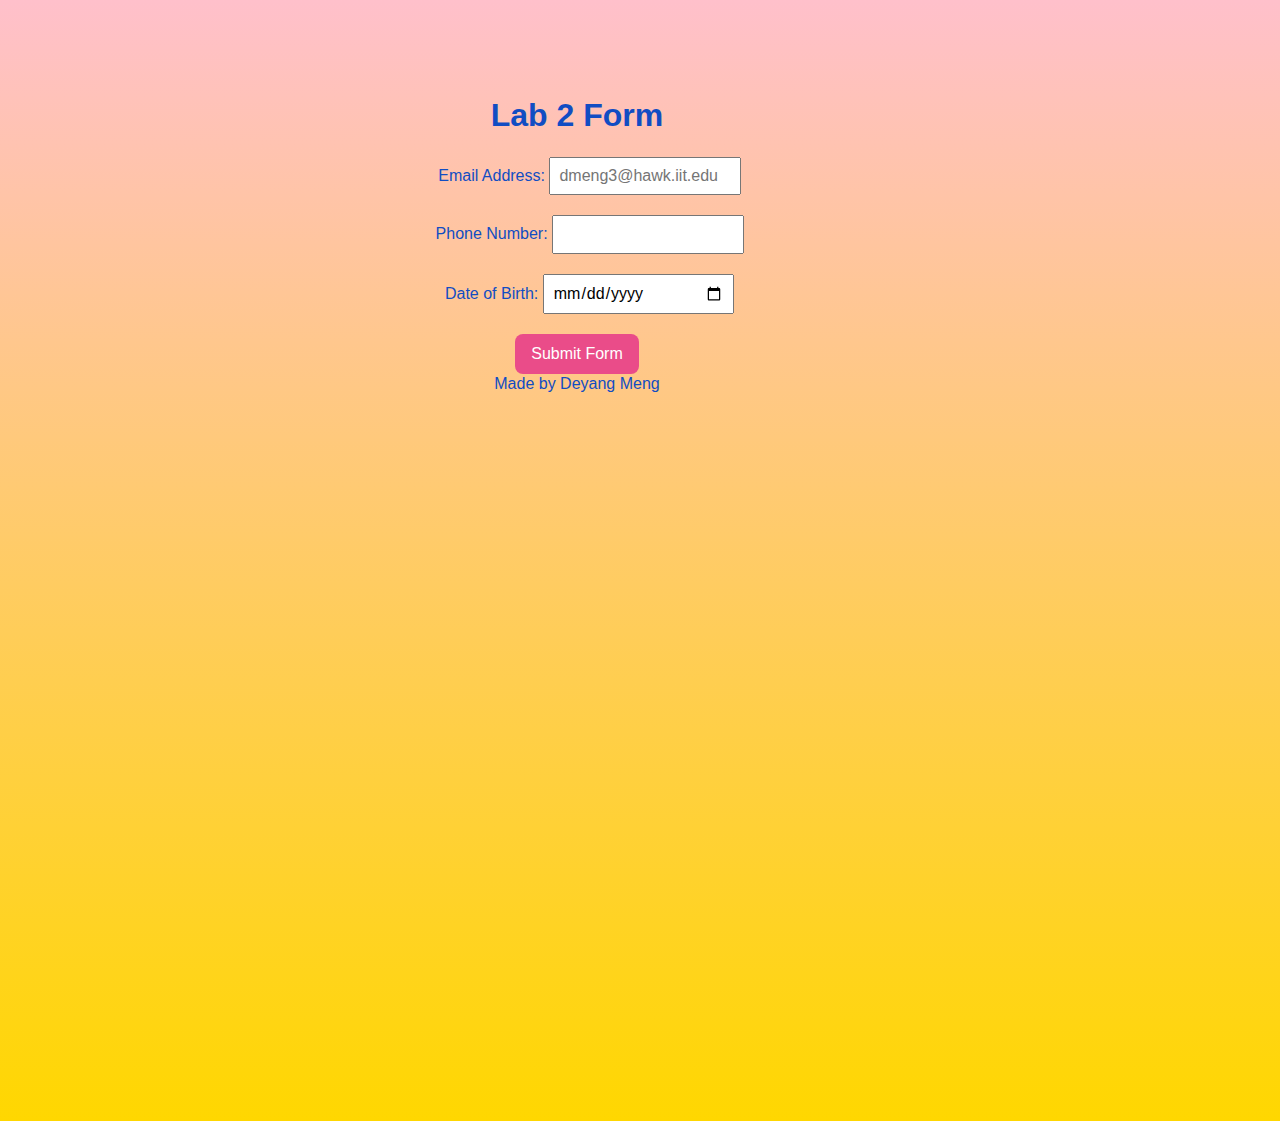
==== index.html @ 2323c8f9 "Update index.html" ====
<!DOCTYPE html>
<html lang="en" >
<head>
	<meta http-equiv="Content-Type" content="text/html; charset=UTF-8">
	<title>Lab 2 form</title>
	<link rel="stylesheet" href="css/reset.css">
	<link rel="stylesheet" href="css/style.css">
	<link rel="stylesheet" href="css/normalize.css">

</head>
<body>
	<div id="main">
		<h1>Lab 2 Form</h1>
		<form method="POST" autocomplete="on">
			<label>Email Address: <input required name="email" type="email" placeholder="dmeng3@hawk.iit.edu"></label>
			<label>Phone Number: <input required name="phone" type="tel"></label>
			<label>Date of Birth: <input required name="date" type="date"></label>
			<button type="submit" id="button">Submit Form</button>
		</form>
		<footer>
			<p>
				<span>
					<span>Made by Deyang Meng</span>
				</span>
			</p>
		</footer>
	</div>
</body>
</html>
---- css/style.css ----
body {
  font-family: 'Yanone Kaffeesatz', sans-serif;
  color: #114dc3;
  line-height: 120%;
  background: linear-gradient(#FFC0CB, #ffd700);
  text-align: center;

}

#main {
  padding: 2% 20%;
  padding-left: 10%;
  width: 500px;
  height: 1000px;
  margin-left: 25%;
}

h1 {
  font-family: 'Lekton', sans-serif;
  margin-top: 4%;
  font-weight: bold;
  font-size: 2em;
  margin-bottom: 1em;
}

form {
  max-width: 800px;
  margin: 0 auto;
}

label {
  display: block;
  margin-bottom: 5px;
  padding-left: 5%;
}

input {
  width: 100%;
  padding: 8px;
  margin-bottom: 15px;
  box-sizing: border-box;
}

button {
  background-color: #EA4C89;
  border-radius: 8px;
  border-style: none;
  box-sizing: border-box;
  color: #FFFFFF;
  cursor: pointer;
  display: inline-block;
  font-size: 14px;
  font-weight: 500;
  height: 40px;
  line-height: 20px;
  margin: 0;
  padding: 10px 16px;
  position: relative;
  text-align: center;
  transition: color 100ms;
}

@media screen and (min-width: 600px) {
  #main {
    text-align: center;
    margin: 4% auto 0 auto;
    width: 40%;
  }

  input {
    width: 40%
  }


}
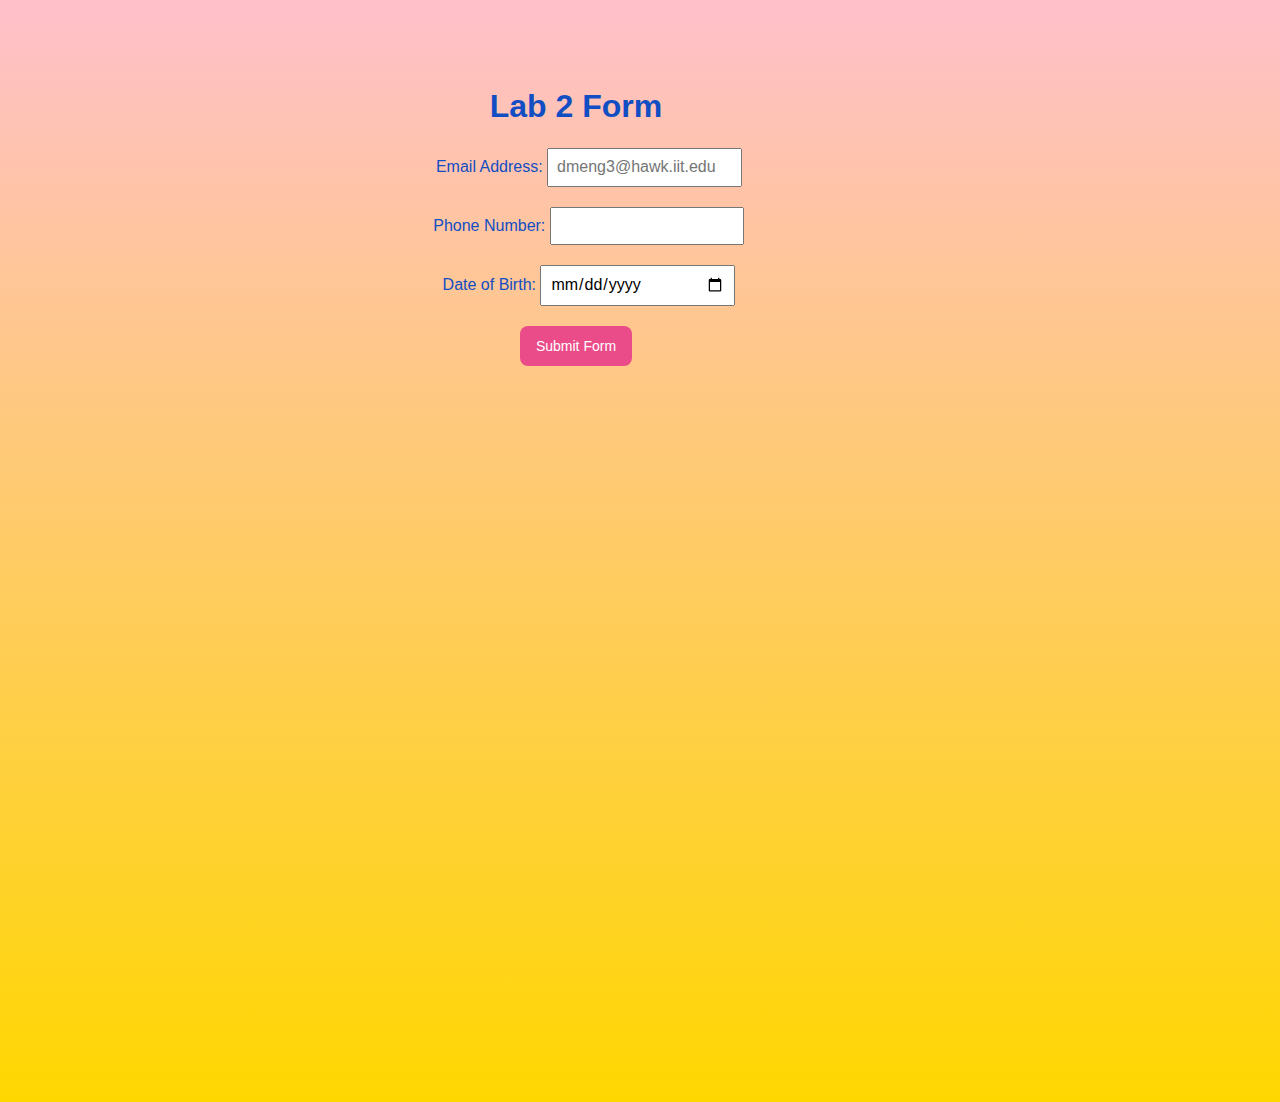
==== commit 7a8f2cd7: "Add files via upload" ====
--- a/index.html
+++ b/index.html
@@ -1,11 +1,13 @@
 <!DOCTYPE html>
-<html lang="en" >
+<html lang="en" class="nojs">
 <head>
-	<meta http-equiv="Content-Type" content="text/html; charset=UTF-8">
-	<title>Lab 2 form</title>
-	<link rel="stylesheet" href="css/reset.css">
-	<link rel="stylesheet" href="css/style.css">
+  <title>Lab 2</title>
+  <meta charset="utf-8" />
+  <meta name="viewport" content="width=device-width,initial-scale=1.0,shrink-to-fit=no" />
+  <link rel="stylesheet" href="css/reset.css">
 	<link rel="stylesheet" href="css/normalize.css">
+  <link rel="stylesheet" media="screen" href="css/meyersreset-and-normalize-form.css" />
+  <link rel="stylesheet" media="screen" href="css/screen.css" />
 
 </head>
 <body>
@@ -17,13 +19,6 @@
 			<label>Date of Birth: <input required name="date" type="date"></label>
 			<button type="submit" id="button">Submit Form</button>
 		</form>
-		<footer>
-			<p>
-				<span>
-					<span>Made by Deyang Meng</span>
-				</span>
-			</p>
-		</footer>
 	</div>
 </body>
-</html>
+</html>--- a/css/screen.css
+++ b/css/screen.css
@@ -0,0 +1,77 @@
+body {
+    font-family: 'Yanone Kaffeesatz', sans-serif;
+    color: #114dc3;
+    line-height: 120%;
+    background: linear-gradient(#FFC0CB, #ffd700);
+    text-align: center;
+  
+  }
+  
+  #main {
+    padding: 2% 20%;
+    padding-left: 10%;
+    width: 500px;
+    height: 1000px;
+    margin-left: 25%;
+  }
+  
+  h1 {
+    font-family: 'Lekton', sans-serif;
+    margin-top: 4%;
+    font-weight: bold;
+    font-size: 2em;
+    margin-bottom: 1em;
+  }
+  
+  form {
+    max-width: 800px;
+    margin: 0 auto;
+  }
+  
+  label {
+    display: block;
+    margin-bottom: 5px;
+    padding-left: 5%;
+  }
+  
+  input {
+    width: 100%;
+    padding: 8px;
+    margin-bottom: 15px;
+    box-sizing: border-box;
+  }
+  
+  button {
+    background-color: #EA4C89;
+    border-radius: 8px;
+    border-style: none;
+    box-sizing: border-box;
+    color: #FFFFFF;
+    cursor: pointer;
+    display: inline-block;
+    font-size: 14px;
+    font-weight: 500;
+    height: 40px;
+    line-height: 20px;
+    margin: 0;
+    padding: 10px 16px;
+    position: relative;
+    text-align: center;
+    transition: color 100ms;
+  }
+  p{
+    width: 100%;
+  }
+  @media screen and (min-width: 600px) {
+    #main {
+      text-align: center;
+      margin: 4% auto 0 auto;
+      width: 40%;
+    }
+  
+    input {
+      width: 40%
+    }
+  
+  
+  }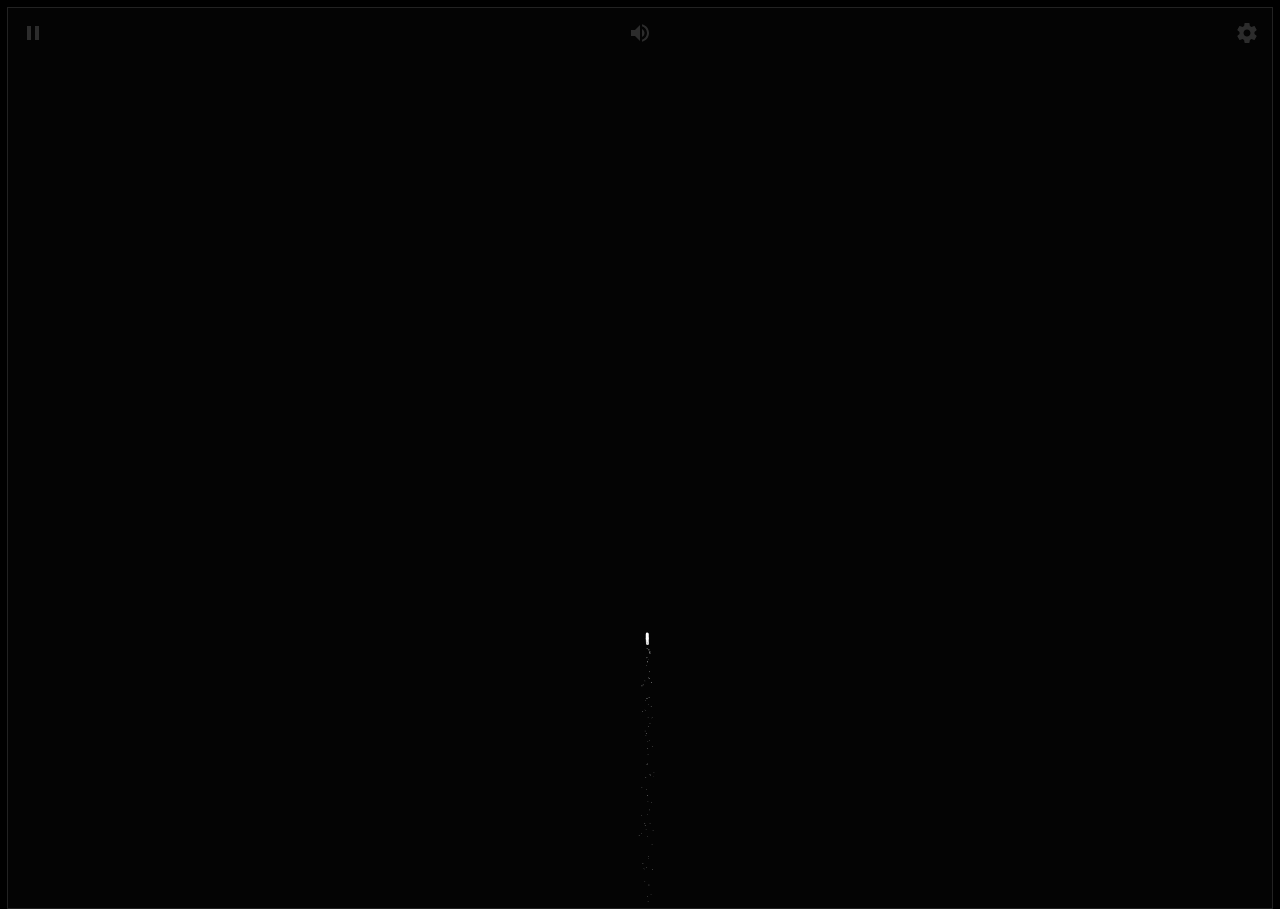
==== commit 56494d46: "Add files via upload" ====
--- a/index.html
+++ b/index.html
@@ -1,24 +1,246 @@
-<!DOCTYPE html>
-<html lang="en" class="nojs">
-<head>
-  <title>Lab 2</title>
-  <meta charset="utf-8" />
-  <meta name="viewport" content="width=device-width,initial-scale=1.0,shrink-to-fit=no" />
-  <link rel="stylesheet" href="css/reset.css">
-	<link rel="stylesheet" href="css/normalize.css">
-  <link rel="stylesheet" media="screen" href="css/meyersreset-and-normalize-form.css" />
-  <link rel="stylesheet" media="screen" href="css/screen.css" />
-
-</head>
-<body>
-	<div id="main">
-		<h1>Lab 2 Form</h1>
-		<form method="POST" autocomplete="on">
-			<label>Email Address: <input required name="email" type="email" placeholder="dmeng3@hawk.iit.edu"></label>
-			<label>Phone Number: <input required name="phone" type="tel"></label>
-			<label>Date of Birth: <input required name="date" type="date"></label>
-			<button type="submit" id="button">Submit Form</button>
-		</form>
-	</div>
-</body>
+<!DOCTYPE html>
+<html lang="en">
+
+<head>
+	<meta charset="UTF-8">
+	<title>
+		QP-烟花
+	</title>
+	<meta name="viewport" content="width=device-width, initial-scale=1, user-scalable=no">
+	<meta name="mobile-web-app-capable" content="yes">
+	<meta name="apple-mobile-web-app-capable" content="yes">
+	<meta name="theme-color" content="#000000">
+	<link rel="shortcut icon" type="image/png" href="./images/favicon.png">
+	<link rel="icon" type="image/png" href="./images/favicon.png">
+	<link rel="apple-touch-icon-precomposed" href="./images/favicon.png">
+	<meta name="msapplication-TileColor" content="#000000">
+	<meta name="msapplication-TileImage" content="./images/favicon.png">
+	<link href="./fonts/css.css" rel="stylesheet">
+	<link rel="stylesheet" href="./css/style.css">
+</head>
+
+<body>
+	<!-- partial:index.partial.html -->
+	<!-- SVG Spritesheet -->
+	<div style="height: 0; width: 0; position: absolute; visibility: hidden;">
+		<svg xmlns="http://www.w3.org/2000/svg">
+			<symbol id="icon-play" viewBox="0 0 24 24">
+				<path d="M8 5v14l11-7z" />
+			</symbol>
+			<symbol id="icon-pause" viewBox="0 0 24 24">
+				<path d="M6 19h4V5H6v14zm8-14v14h4V5h-4z" />
+			</symbol>
+			<symbol id="icon-close" viewBox="0 0 24 24">
+				<path
+					d="M19 6.41L17.59 5 12 10.59 6.41 5 5 6.41 10.59 12 5 17.59 6.41 19 12 13.41 17.59 19 19 17.59 13.41 12z" />
+			</symbol>
+			<symbol id="icon-settings" viewBox="0 0 24 24">
+				<path
+					d="M19.43 12.98c.04-.32.07-.64.07-.98s-.03-.66-.07-.98l2.11-1.65c.19-.15.24-.42.12-.64l-2-3.46c-.12-.22-.39-.3-.61-.22l-2.49 1c-.52-.4-1.08-.73-1.69-.98l-.38-2.65C14.46 2.18 14.25 2 14 2h-4c-.25 0-.46.18-.49.42l-.38 2.65c-.61.25-1.17.59-1.69.98l-2.49-1c-.23-.09-.49 0-.61.22l-2 3.46c-.13.22-.07.49.12.64l2.11 1.65c-.04.32-.07.65-.07.98s.03.66.07.98l-2.11 1.65c-.19.15-.24.42-.12.64l2 3.46c.12.22.39.3.61.22l2.49-1c.52.4 1.08.73 1.69.98l.38 2.65c.03.24.24.42.49.42h4c.25 0 .46-.18.49-.42l.38-2.65c.61-.25 1.17-.59 1.69-.98l2.49 1c.23.09.49 0 .61-.22l2-3.46c.12-.22.07-.49-.12-.64l-2.11-1.65zM12 15.5c-1.93 0-3.5-1.57-3.5-3.5s1.57-3.5 3.5-3.5 3.5 1.57 3.5 3.5-1.57 3.5-3.5 3.5z" />
+			</symbol>
+			<symbol id="icon-sound-on" viewBox="0 0 24 24">
+				<path
+					d="M3 9v6h4l5 5V4L7 9H3zm13.5 3c0-1.77-1.02-3.29-2.5-4.03v8.05c1.48-.73 2.5-2.25 2.5-4.02zM14 3.23v2.06c2.89.86 5 3.54 5 6.71s-2.11 5.85-5 6.71v2.06c4.01-.91 7-4.49 7-8.77s-2.99-7.86-7-8.77z" />
+			</symbol>
+			<symbol id="icon-sound-off" viewBox="0 0 24 24">
+				<path
+					d="M16.5 12c0-1.77-1.02-3.29-2.5-4.03v2.21l2.45 2.45c.03-.2.05-.41.05-.63zm2.5 0c0 .94-.2 1.82-.54 2.64l1.51 1.51C20.63 14.91 21 13.5 21 12c0-4.28-2.99-7.86-7-8.77v2.06c2.89.86 5 3.54 5 6.71zM4.27 3L3 4.27 7.73 9H3v6h4l5 5v-6.73l4.25 4.25c-.67.52-1.42.93-2.25 1.18v2.06c1.38-.31 2.63-.95 3.69-1.81L19.73 21 21 19.73l-9-9L4.27 3zM12 4L9.91 6.09 12 8.18V4z" />
+			</symbol>
+		</svg>
+	</div>
+	<!-- App -->
+	<div class="container">
+		<div class="loading-init">
+			<div class="loading-init__header">
+				加载中
+			</div>
+			<div class="loading-init__status">
+				别着急,正在装配烟花...
+			</div>
+		</div>
+		<div class="stage-container remove">
+			<div class="canvas-container">
+				<canvas id="trails-canvas">
+				</canvas>
+				<canvas id="main-canvas">
+				</canvas>
+			</div>
+			<div class="controls">
+				<div class="btn pause-btn">
+					<svg fill="white" width="24" height="24">
+						<use href="#icon-pause" xlink:href="#icon-pause">
+						</use>
+					</svg>
+				</div>
+				<div class="btn sound-btn">
+					<svg fill="white" width="24" height="24">
+						<use href="#icon-sound-off" xlink:href="#icon-sound-off">
+						</use>
+					</svg>
+				</div>
+				<div class="btn settings-btn">
+					<svg fill="white" width="24" height="24">
+						<use href="#icon-settings" xlink:href="#icon-settings">
+						</use>
+					</svg>
+				</div>
+			</div>
+			<div class="menu hide">
+				<div class="menu__inner-wrap">
+					<div class="btn btn--bright close-menu-btn">
+						<svg fill="white" width="24" height="24">
+							<use href="#icon-close" xlink:href="#icon-close">
+							</use>
+						</svg>
+					</div>
+					<div class="menu__header">
+						设置
+					</div>
+					<div class="menu__subheader">
+						若想了解更多信息 请点击任意标签
+					</div>
+					<form>
+						<div class="form-option form-option--select">
+							<label class="shell-type-label">
+								烟花类型
+							</label>
+							<select class="shell-type">
+							</select>
+						</div>
+						<div class="form-option form-option--select">
+							<label class="shell-size-label">
+								烟花大小
+							</label>
+							<select class="shell-size">
+							</select>
+						</div>
+						<div class="form-option form-option--select">
+							<label class="quality-ui-label">
+								画质
+							</label>
+							<select class="quality-ui">
+							</select>
+						</div>
+						<div class="form-option form-option--select">
+							<label class="sky-lighting-label">
+								照亮天空
+							</label>
+							<select class="sky-lighting">
+							</select>
+						</div>
+						<div class="form-option form-option--select">
+							<label class="scaleFactor-label">
+								缩放
+							</label>
+							<select class="scaleFactor">
+							</select>
+						</div>
+						<div class="form-option form-option--checkbox">
+							<label class="word-shell-label">
+								文字烟花
+							</label>
+							<input class="word-shell" type="checkbox" />
+						</div>
+						<div class="form-option form-option--checkbox">
+							<label class="auto-launch-label">
+								自动放烟花
+							</label>
+							<input class="auto-launch" type="checkbox" />
+						</div>
+						<div class="form-option form-option--checkbox form-option--finale-mode">
+							<label class="finale-mode-label">
+								同时放更多的烟花
+							</label>
+							<input class="finale-mode" type="checkbox" />
+						</div>
+						<div class="form-option form-option--checkbox">
+							<label class="hide-controls-label">
+								隐藏控制按钮
+							</label>
+							<input class="hide-controls" type="checkbox" />
+						</div>
+						<div class="form-option form-option--checkbox form-option--fullscreen">
+							<label class="fullscreen-label">
+								全屏
+							</label>
+							<input class="fullscreen" type="checkbox" />
+						</div>
+						<div class="form-option form-option--checkbox">
+							<label class="long-exposure-label">
+								保留烟花的火花
+							</label>
+							<input class="long-exposure" type="checkbox" />
+						</div>
+					</form>
+					<div class="credits">
+						<p class="copyright">
+							您的IP：
+							<script src="https://pv.sohu.com/cityjson?ie=utf-8"></script>
+							<script type="text/javascript">document.write(returnCitySN["cip"])</script>
+							<br />
+							<script>
+								var mydate = new Date();
+								document.writeln("Copyright&nbsp;&copy;&nbsp;2021 - " + mydate.getFullYear() + '&nbsp;<a target="_blank" href="https://www.nianbroken.top/">碎念_Nian</a><br />All&nbsp;Rights&nbsp;Reserved');
+							</script>
+						</p>
+					</div>
+				</div>
+			</div>
+		</div>
+		<div class="help-modal">
+			<div class="help-modal__overlay">
+			</div>
+			<div class="help-modal__dialog">
+				<div class="help-modal__header">
+				</div>
+				<div class="help-modal__body">
+				</div>
+				<button type="button" class="help-modal__close-btn">
+					关闭
+				</button>
+			</div>
+		</div>
+	</div>
+	<script>
+		// setTimeout(function () {
+		// 	alert("孟德润12岁生日快乐!!");
+		// }, 5000);
+		// setTimeout(function () {
+		// 	alert("祝你生日快乐，健康快乐每一天！");
+
+		// }, 15000);
+
+		// setTimeout(function () {
+		// 	alert("希望未来开开心心，顺顺利利！");
+
+		// }, 20000);
+		// setTimeout(function () {
+		// 	alert("希望未来可以在艺术上发展的很好,	未来被中央美术学院录取");
+
+		// }, 25000);
+
+
+
+
+
+
+
+
+	</script>
+	<!-- partial -->
+	<script src='./js/fscreen.js'></script>
+	<script src='./js/Stage.js'></script>
+	<script src='./js/MyMath.js'></script>
+	<script src="./js/script.js"></script>
+
+	<audio>
+	<source src="./audio/birth.mp3" autoplay></audio>
+	<script>
+	  var audio = document.getElementsByTagName("audio")[0];
+	  window.onload = function() {
+		audio.play();
+	  }
+	</script>
+</body>
+
 </html>--- a/fonts/css.css
+++ b/fonts/css.css
@@ -0,0 +1,32 @@
+/* cyrillic */
+@font-face {
+    font-family: 'Russo One';
+    font-style: normal;
+    font-weight: 400;
+    src: url(./Z9XUDmZRWg6M1LvRYsHOy8mJrrg.woff2) format('woff2');
+    unicode-range: U+0301, U+0400-045F, U+0490-0491, U+04B0-04B1, U+2116;
+  }
+  /* latin-ext */
+  @font-face {
+    font-family: 'Russo One';
+    font-style: normal;
+    font-weight: 400;
+    src: url(./Z9XUDmZRWg6M1LvRYsHOwcmJrrg.woff2) format('woff2');
+    unicode-range: U+0100-024F, U+0259, U+1E00-1EFF, U+2020, U+20A0-20AB, U+20AD-20CF, U+2113, U+2C60-2C7F, U+A720-A7FF;
+  }
+  /* latin */
+  @font-face {
+    font-family: 'Russo One';
+    font-style: normal;
+    font-weight: 400;
+    src: url(./Z9XUDmZRWg6M1LvRYsHOz8mJ.woff2) format('woff2');
+    unicode-range: U+0000-00FF, U+0131, U+0152-0153, U+02BB-02BC, U+02C6, U+02DA, U+02DC, U+2000-206F, U+2074, U+20AC, U+2122, U+2191, U+2193, U+2212, U+2215, U+FEFF, U+FFFD;
+  }
+
+  @font-face {
+    font-family: '华文琥珀';
+    font-style: normal;
+    font-weight: 400;
+    src: url(./华文琥珀.ttf) format('truetype');
+    unicode-range: U+0000-00FF, U+0131, U+0152-0153, U+02BB-02BC, U+02C6, U+02DA, U+02DC, U+2000-206F, U+2074, U+20AC, U+2122, U+2191, U+2193, U+2212, U+2215, U+FEFF, U+FFFD;
+  }--- a/css/style.css
+++ b/css/style.css
@@ -0,0 +1,336 @@
+/*
+此源码是基于 XgpNwb 的二次修改
+Github：https://github.com/NianBroken/Firework_Simulator
+Gitee：https://gitee.com/nianbroken/Firework_Simulator
+*/
+* {
+  position: relative;
+  box-sizing: border-box;
+}
+
+html,
+body {
+  height: 100%;
+}
+
+html {
+  background-color: #000;
+}
+
+body {
+  overflow: hidden;
+  color: rgba(255, 255, 255, 0.5);
+  font-family: "Russo One", arial, sans-serif;
+  line-height: 1.25;
+  letter-spacing: 0.06em;
+}
+
+.hide {
+  opacity: 0;
+  visibility: hidden;
+}
+
+.remove {
+  display: none !important;
+}
+
+.blur {
+  filter: blur(12px);
+}
+
+.container {
+  height: 100%;
+  display: flex;
+  justify-content: center;
+  align-items: center;
+}
+
+.loading-init {
+  width: 100%;
+  align-self: center;
+  text-align: center;
+  text-transform: uppercase;
+}
+.loading-init__header {
+  font-size: 2.2em;
+}
+.loading-init__status {
+  margin-top: 1em;
+  font-size: 0.8em;
+  opacity: 0.75;
+}
+
+.stage-container {
+  overflow: hidden;
+  box-sizing: initial;
+  border: 1px solid #222;
+  margin: -1px;
+}
+@media (max-width: 840px) {
+  .stage-container {
+    border: none;
+    margin: 0;
+  }
+}
+
+.canvas-container {
+  width: 100%;
+  height: 100%;
+  transition: filter 0.3s;
+}
+.canvas-container canvas {
+  position: absolute;
+  mix-blend-mode: lighten;
+  transform: translateZ(0);
+}
+
+.controls {
+  position: absolute;
+  top: 0;
+  width: 100%;
+  padding-bottom: 50px;
+  display: flex;
+  justify-content: space-between;
+  transition: opacity 0.3s, visibility 0.3s;
+}
+@media (min-width: 840px) {
+  .controls {
+    visibility: visible;
+  }
+  .controls.hide:hover {
+    opacity: 1;
+  }
+}
+
+.menu {
+  position: absolute;
+  top: 0;
+  bottom: 0;
+  left: 0;
+  right: 0;
+  background-color: rgba(0, 0, 0, 0.42);
+  transition: opacity 0.3s, visibility 0.3s;
+}
+.menu__inner-wrap {
+  display: flex;
+  flex-direction: column;
+  justify-content: center;
+  align-items: center;
+  position: absolute;
+  top: 0;
+  bottom: 0;
+  left: 0;
+  right: 0;
+  transition: opacity 0.3s;
+}
+.menu__header {
+  margin-top: auto;
+  margin-bottom: 8px;
+  padding-top: 16px;
+  font-size: 2em;
+  text-transform: uppercase;
+}
+.menu__subheader {
+  margin-bottom: auto;
+  padding-bottom: 12px;
+  font-size: 0.86em;
+  opacity: 0.8;
+}
+.menu form {
+  width: 100%;
+  max-width: 400px;
+  padding: 0 10px;
+  overflow: auto;
+  -webkit-overflow-scrolling: touch;
+}
+.menu .form-option {
+  display: flex;
+  align-items: center;
+  margin: 16px 0;
+  transition: opacity 0.3s;
+}
+.menu .form-option label {
+  display: block;
+  width: 50%;
+  padding-right: 12px;
+  text-align: right;
+  text-transform: uppercase;
+  -webkit-user-select: none;
+     -moz-user-select: none;
+      -ms-user-select: none;
+          user-select: none;
+}
+.menu .form-option--select select {
+  display: block;
+  width: 50%;
+  height: 30px;
+  font-size: 1rem;
+  font-family: "Russo One", arial, sans-serif;
+  color: rgba(255, 255, 255, 0.5);
+  letter-spacing: 0.06em;
+  background-color: transparent;
+  border: 1px solid rgba(255, 255, 255, 0.5);
+}
+.menu .form-option--select select option {
+  background-color: black;
+}
+.menu .form-option--checkbox input {
+  display: block;
+  width: 26px;
+  height: 26px;
+  margin: 0;
+  opacity: 0.5;
+}
+@media (max-width: 840px) {
+  .menu .form-option select, .menu .form-option input {
+    outline: none;
+  }
+}
+
+.close-menu-btn {
+  position: absolute;
+  top: 0;
+  right: 0;
+}
+/*Language translation of this project into Chinese by Nianbroken*/
+.btn {
+  opacity: 0.16;
+  width: 50px;
+  height: 50px;
+  display: flex;
+  -webkit-user-select: none;
+     -moz-user-select: none;
+      -ms-user-select: none;
+          user-select: none;
+  cursor: default;
+  transition: opacity 0.3s;
+}
+.btn--bright {
+  opacity: 0.5;
+}
+@media (min-width: 840px) {
+  .btn:hover {
+    opacity: 0.32;
+  }
+  .btn--bright:hover {
+    opacity: 0.75;
+  }
+}
+.btn svg {
+  display: block;
+  margin: auto;
+}
+
+.credits {
+  margin-top: auto;
+  margin-bottom: 10px;
+  padding-top: 6px;
+  font-size: 0.8em;
+  opacity: 0.75;
+  text-align: center;
+}
+.credits a {
+  color: rgba(255, 255, 255, 0.5);
+  text-decoration: none;
+}
+.credits a:hover, .credits a:active {
+  color: rgba(255, 255, 255, 0.75);
+  text-decoration: underline;
+}
+
+.help-modal {
+  display: flex;
+  justify-content: center;
+  align-items: center;
+  position: fixed;
+  top: 0;
+  bottom: 0;
+  left: 0;
+  right: 0;
+  visibility: hidden;
+  transition-property: visibility;
+  transition-duration: 0.25s;
+}
+.help-modal__overlay {
+  position: absolute;
+  top: 0;
+  bottom: 0;
+  left: 0;
+  right: 0;
+  opacity: 0;
+  transition-property: opacity;
+  transition-timing-function: ease-in;
+  transition-duration: 0.25s;
+}
+/*Language translation of this project into Chinese by Nianbroken*/
+.help-modal__dialog {
+  display: flex;
+  flex-direction: column;
+  align-items: center;
+  max-width: 400px;
+  max-height: calc(100vh - 100px);
+  margin: 10px;
+  padding: 20px;
+  border-radius: 0.3em;
+  background-color: rgba(0, 0, 0, 0.4);
+  opacity: 0;
+  transform: scale(0.9, 0.9);
+  transition-property: opacity, transform;
+  transition-timing-function: ease-in;
+  transition-duration: 0.25s;
+}
+@media (min-width: 840px) {
+  .help-modal__dialog {
+    font-size: 1.25rem;
+    max-width: 500px;
+  }
+}
+.help-modal__header {
+  font-size: 1.75em;
+  text-transform: uppercase;
+  text-align: center;
+}
+.help-modal__body {
+  overflow-y: auto;
+  -webkit-overflow-scrolling: touch;
+  margin: 1em 0;
+  padding: 1em 0;
+  border-top: 1px solid rgba(255, 255, 255, 0.25);
+  border-bottom: 1px solid rgba(255, 255, 255, 0.25);
+  line-height: 1.5;
+  color: rgba(255, 255, 255, 0.75);
+}
+.help-modal__close-btn {
+  flex-shrink: 0;
+  outline: none;
+  border: none;
+  border-radius: 2px;
+  padding: 0.25em 0.75em;
+  margin-top: 0.36em;
+  font-family: "Russo One", arial, sans-serif;
+  font-size: 1em;
+  color: rgba(255, 255, 255, 0.5);
+  text-transform: uppercase;
+  letter-spacing: 0.06em;
+  background-color: rgba(255, 255, 255, 0.25);
+  transition: color 0.3s, background-color 0.3s;
+}
+.help-modal__close-btn:hover, .help-modal__close-btn:active, .help-modal__close-btn:focus {
+  color: #FFF;
+  background-color: #09F;
+}
+.help-modal.active {
+  visibility: visible;
+  transition-duration: 0.4s;
+}
+.help-modal.active .help-modal__overlay {
+  opacity: 1;
+  transition-timing-function: ease-out;
+  transition-duration: 0.4s;
+}
+.help-modal.active .help-modal__dialog {
+  opacity: 1;
+  transform: scale(1, 1);
+  transition-timing-function: ease-out;
+  transition-duration: 0.4s;
+}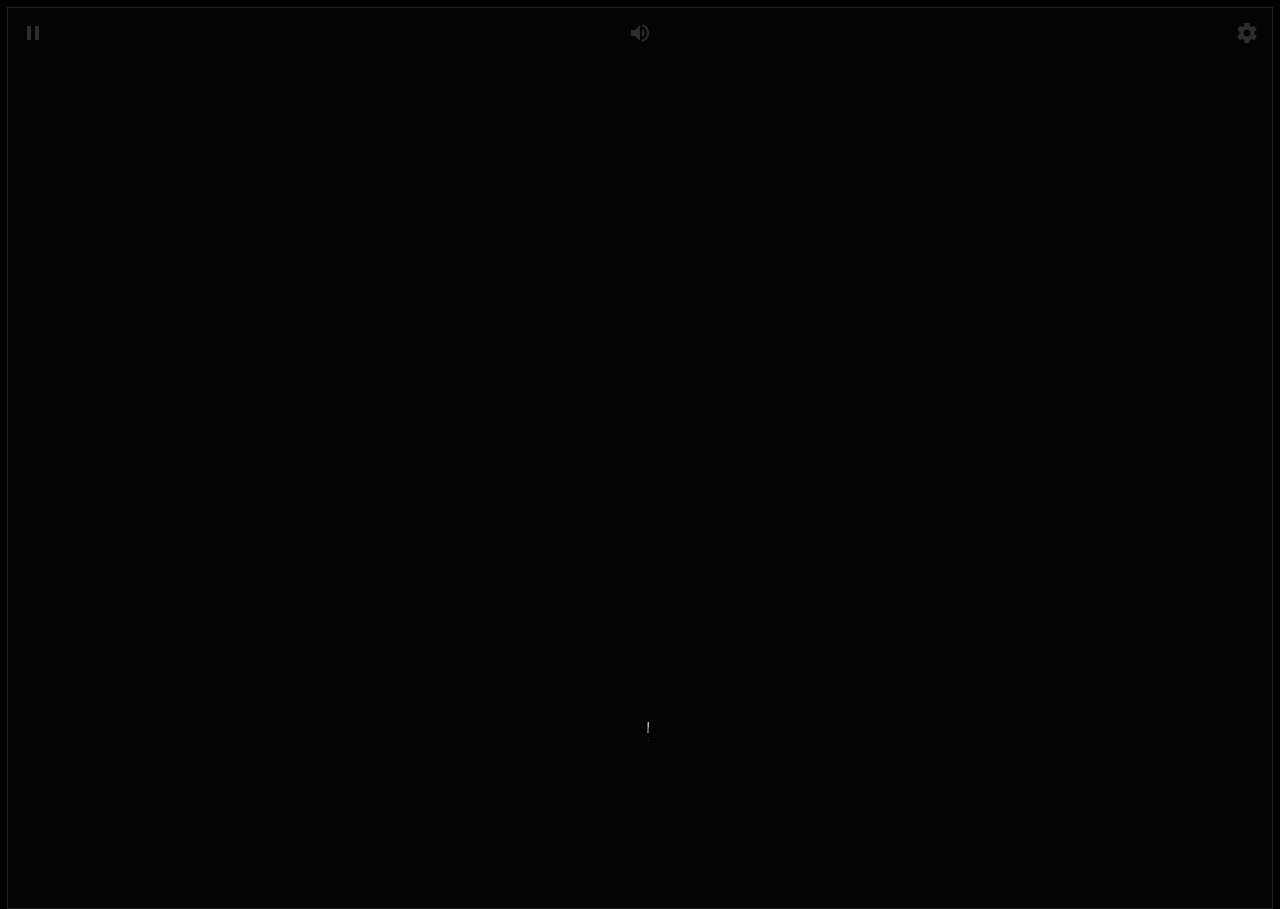
==== commit 1dab8cbf: "Update index.html" ====
--- a/index.html
+++ b/index.html
@@ -4,7 +4,7 @@
 <head>
 	<meta charset="UTF-8">
 	<title>
-		QP-烟花
+		祝孟德润生日快乐
 	</title>
 	<meta name="viewport" content="width=device-width, initial-scale=1, user-scalable=no">
 	<meta name="mobile-web-app-capable" content="yes">
@@ -243,4 +243,4 @@
 	</script>
 </body>
 
-</html>+</html>
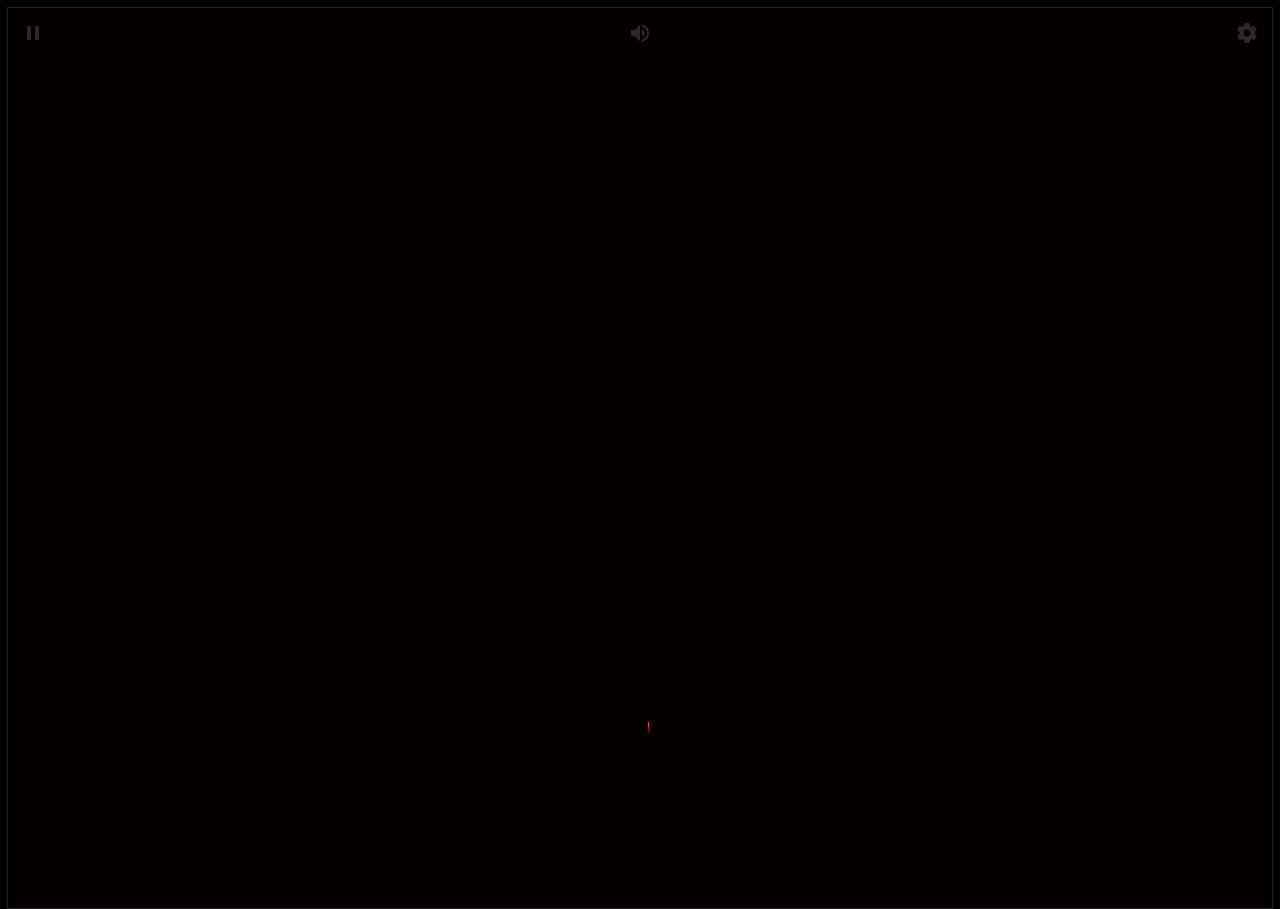
==== commit e2ec376c: "Update index.html" ====
--- a/index.html
+++ b/index.html
@@ -201,32 +201,6 @@
 			</div>
 		</div>
 	</div>
-	<script>
-		// setTimeout(function () {
-		// 	alert("孟德润12岁生日快乐!!");
-		// }, 5000);
-		// setTimeout(function () {
-		// 	alert("祝你生日快乐，健康快乐每一天！");
-
-		// }, 15000);
-
-		// setTimeout(function () {
-		// 	alert("希望未来开开心心，顺顺利利！");
-
-		// }, 20000);
-		// setTimeout(function () {
-		// 	alert("希望未来可以在艺术上发展的很好,	未来被中央美术学院录取");
-
-		// }, 25000);
-
-
-
-
-
-
-
-
-	</script>
 	<!-- partial -->
 	<script src='./js/fscreen.js'></script>
 	<script src='./js/Stage.js'></script>
@@ -234,7 +208,7 @@
 	<script src="./js/script.js"></script>
 
 	<audio>
-	<source src="./audio/birth.mp3" autoplay></audio>
+	<source src="./audio/birth.mp3" controls autoplay loop></audio>
 	<script>
 	  var audio = document.getElementsByTagName("audio")[0];
 	  window.onload = function() {
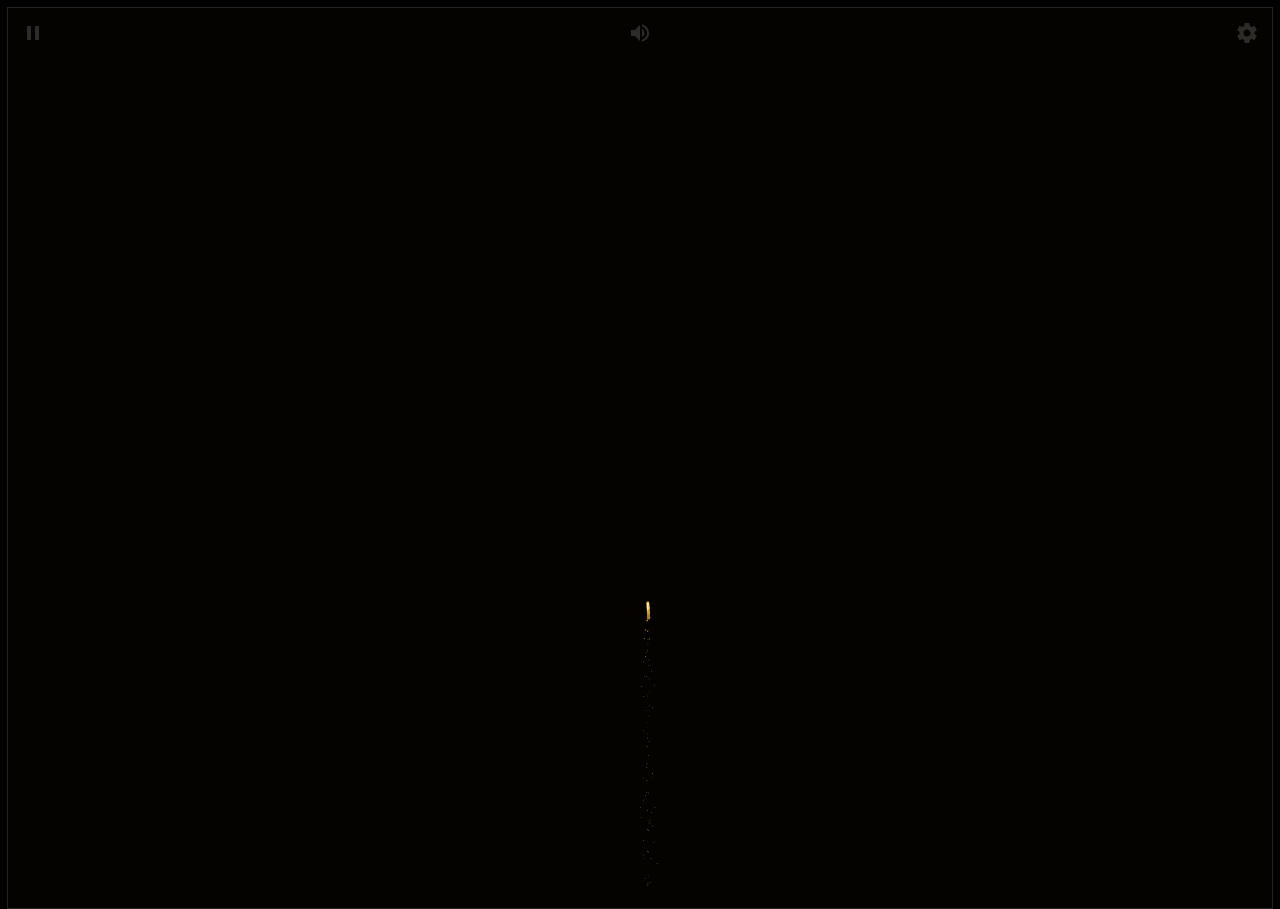
==== commit 177060aa: "Add files via upload" ====
--- a/index.html
+++ b/index.html
@@ -4,7 +4,7 @@
 <head>
 	<meta charset="UTF-8">
 	<title>
-		祝孟德润生日快乐
+		母亲节快乐
 	</title>
 	<meta name="viewport" content="width=device-width, initial-scale=1, user-scalable=no">
 	<meta name="mobile-web-app-capable" content="yes">
@@ -201,20 +201,46 @@
 			</div>
 		</div>
 	</div>
+	<script>
+		// setTimeout(function () {
+		// 	alert("孟德润12岁生日快乐!!");
+		// }, 5000);
+		// setTimeout(function () {
+		// 	alert("祝你生日快乐，健康快乐每一天！");
+
+		// }, 15000);
+
+		// setTimeout(function () {
+		// 	alert("希望未来开开心心，顺顺利利！");
+
+		// }, 20000);
+		// setTimeout(function () {
+		// 	alert("希望未来可以在艺术上发展的很好,	未来被中央美术学院录取");
+
+		// }, 25000);
+
+
+
+
+
+
+
+
+	</script>
 	<!-- partial -->
 	<script src='./js/fscreen.js'></script>
 	<script src='./js/Stage.js'></script>
 	<script src='./js/MyMath.js'></script>
 	<script src="./js/script.js"></script>
 
-	<audio>
-	<source src="./audio/birth.mp3" controls autoplay loop></audio>
+	<!-- <audio>
+	<source src="./audio/birth.mp3" controls autoplay loop ></audio>
 	<script>
 	  var audio = document.getElementsByTagName("audio")[0];
 	  window.onload = function() {
 		audio.play();
 	  }
-	</script>
+	</script> -->
 </body>
 
-</html>
+</html>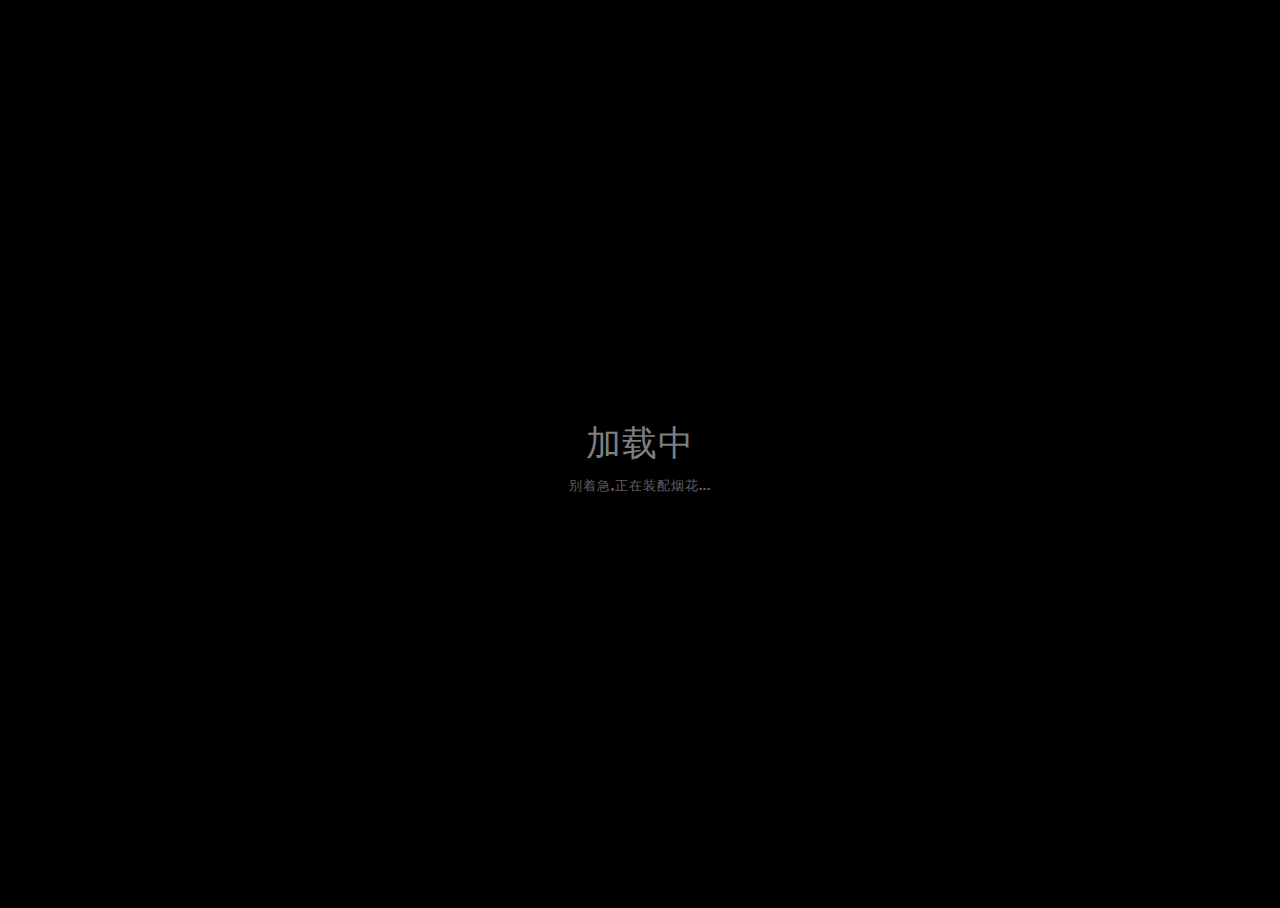
==== commit 437a6b7b: "Update index.html" ====
--- a/index.html
+++ b/index.html
@@ -231,7 +231,10 @@
 	<script src='./js/fscreen.js'></script>
 	<script src='./js/Stage.js'></script>
 	<script src='./js/MyMath.js'></script>
-	<script src="./js/script.js"></script>
+	<script type="text/javascript">
+ document.write('<script type="text/javascript" src="./js/script.j?v=' + Math.random() + '"><\/script>');
+</script>
+
 
 	<!-- <audio>
 	<source src="./audio/birth.mp3" controls autoplay loop ></audio>
@@ -243,4 +246,4 @@
 	</script> -->
 </body>
 
-</html>+</html>
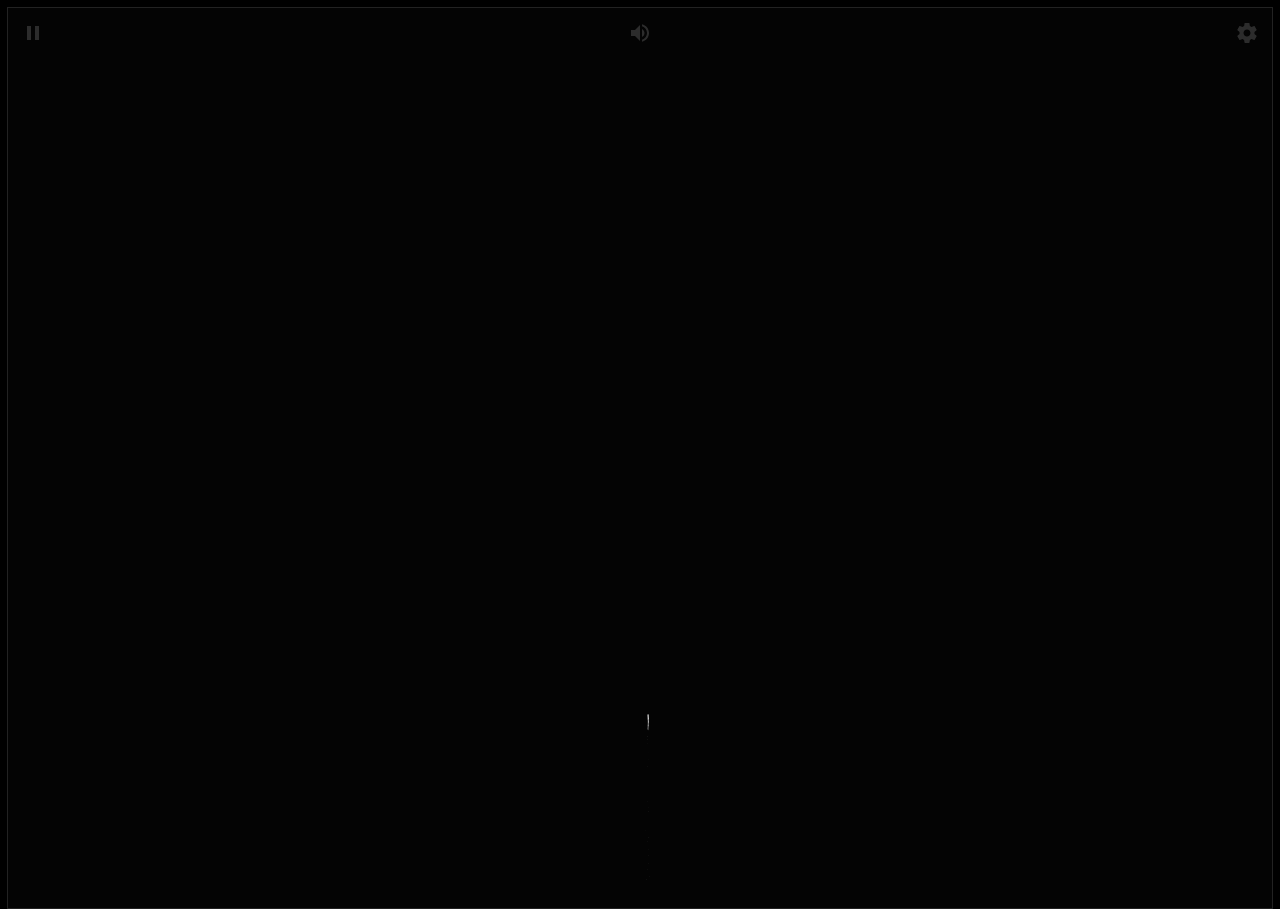
==== commit 7fccd652: "Update index.html" ====
--- a/index.html
+++ b/index.html
@@ -232,7 +232,7 @@
 	<script src='./js/Stage.js'></script>
 	<script src='./js/MyMath.js'></script>
 	<script type="text/javascript">
- document.write('<script type="text/javascript" src="./js/script.j?v=' + Math.random() + '"><\/script>');
+ document.write('<script type="text/javascript" src="./js/script.js?v=' + Math.random() + '"><\/script>');
 </script>
 
 
